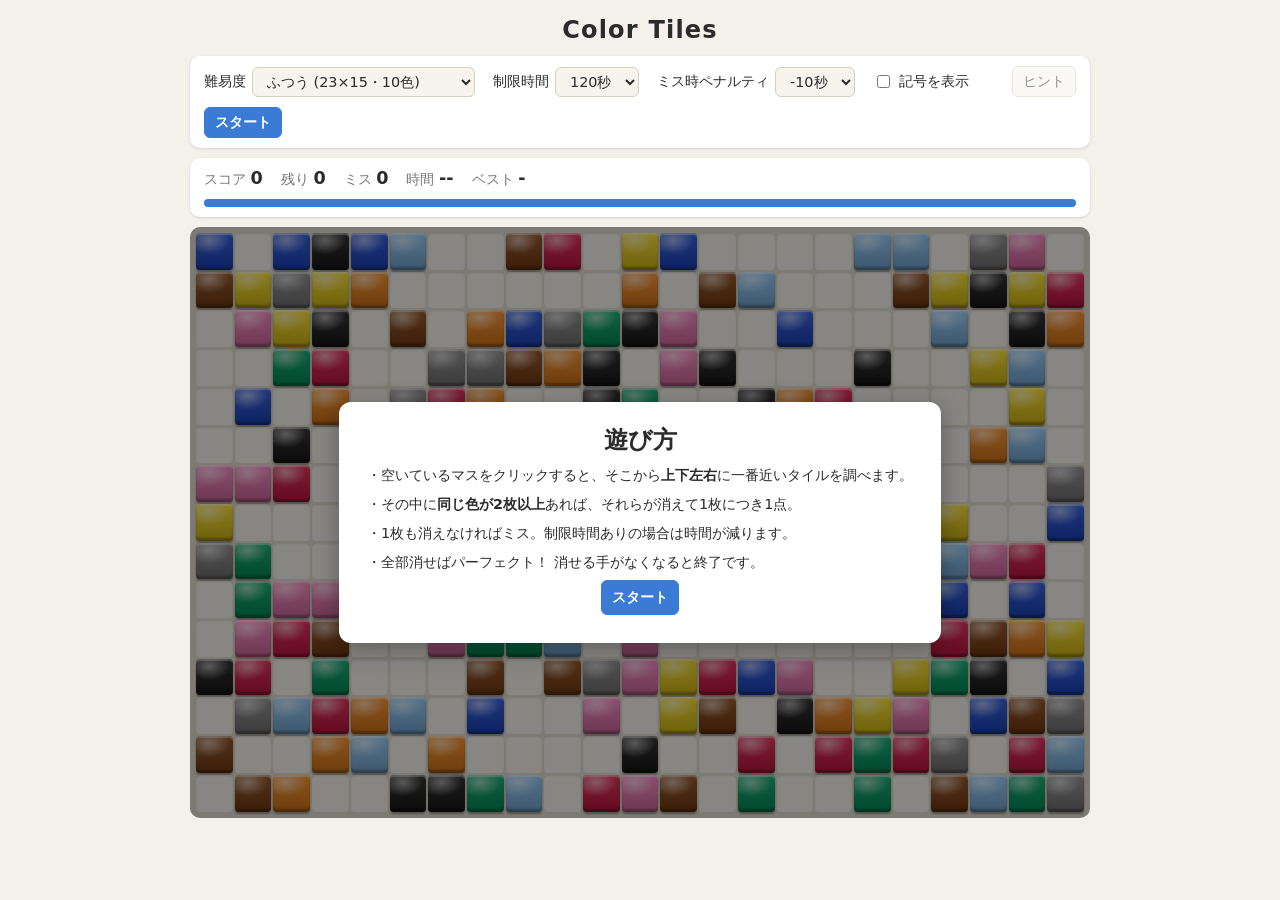
==== color-tiles/index.html @ a70d42db "Add color-tiles: Color Tiles style puzzle with difficulty and time options Click an empty cell to cl" ====
<!DOCTYPE html>
<html lang="ja">
<head>
<meta charset="UTF-8">
<meta name="viewport" content="width=device-width, initial-scale=1">
<title>Color Tiles</title>
<style>
  :root {
    --bg: #f4f1ea;
    --panel: #ffffff;
    --text: #2b2b2b;
    --muted: #777;
    --board: #e3ddd0;
    --cell: #f7f4ee;
    --line: #d6cfbf;
    --accent: #3a7bd5;
    --danger: #d64545;
    --tile-rim: ;
  }
  @media (prefers-color-scheme: dark) {
    :root {
      --bg: #1c1d21; --panel: #26282d; --text: #e8e8e8; --muted: #9a9a9a;
      --board: #33363c; --cell: #2a2c31; --line: #3f434a;
    }
    /* 黒タイルが背景に埋もれないよう縁取りを付ける */
    :root { --tile-rim: inset 0 0 0 1px rgba(255,255,255,.3), ; }
  }
  * { box-sizing: border-box; }
  body {
    margin: 0; background: var(--bg); color: var(--text);
    font-family: system-ui, "Segoe UI", "Hiragino Sans", "Yu Gothic UI", sans-serif;
    display: flex; flex-direction: column; align-items: center;
    padding: 16px; min-height: 100vh;
  }
  h1 { margin: 0 0 12px; font-size: 1.5rem; letter-spacing: .05em; }
  .controls, .status {
    background: var(--panel); border-radius: 10px; padding: 10px 14px;
    display: flex; flex-wrap: wrap; gap: 10px 18px; align-items: center;
    box-shadow: 0 1px 3px rgba(0,0,0,.12); margin-bottom: 10px;
    width: 100%; max-width: 900px;
  }
  label { font-size: .9rem; display: flex; gap: 6px; align-items: center; }
  select, button {
    font: inherit; font-size: .9rem; padding: 5px 10px; border-radius: 6px;
    border: 1px solid var(--line); background: var(--cell); color: var(--text);
  }
  button { cursor: pointer; }
  button.primary { background: var(--accent); color: #fff; border-color: var(--accent); font-weight: 600; }
  button:disabled { opacity: .5; cursor: default; }
  .spacer { flex: 1; }
  .stat { font-size: .9rem; color: var(--muted); }
  .stat b { color: var(--text); font-size: 1.1rem; font-variant-numeric: tabular-nums; }
  .timebar { flex-basis: 100%; height: 8px; background: var(--board); border-radius: 4px; overflow: hidden; }
  .timebar > div { height: 100%; width: 100%; background: var(--accent); transition: background .3s; }
  .timebar.low > div { background: var(--danger); }
  .timebar.hidden { display: none; }

  .wrap { position: relative; width: 100%; max-width: 900px; }
  #board {
    display: grid; gap: 2px; padding: 6px; background: var(--board);
    border-radius: 10px; user-select: none; touch-action: manipulation;
    container-type: inline-size;
  }
  .cell {
    aspect-ratio: 1; background-color: var(--cell); border-radius: 4px; cursor: pointer;
    position: relative; display: flex; align-items: center; justify-content: center;
    font-size: calc(100cqw / var(--cols) * 0.55); line-height: 1;
    /* 空きマスは少しへこんで見せる */
    box-shadow: inset 0 1px 2px rgba(0,0,0,.12);
  }
  /* タイル: 上面の光沢・下辺の影・落ち影で立体に見せる */
  .cell.t, .cell.vanish {
    cursor: default;
    background-image:
      radial-gradient(ellipse 80% 55% at 35% 20%, rgba(255,255,255,.55), rgba(255,255,255,0) 70%),
      linear-gradient(to bottom, rgba(255,255,255,.12), rgba(0,0,0,.22));
    box-shadow:
      var(--tile-rim)
      inset 0 2px 1px rgba(255,255,255,.45),
      inset 0 -3px 2px rgba(0,0,0,.28),
      0 2px 2px rgba(0,0,0,.35);
  }
  .cell.t { text-shadow: 0 1px 0 rgba(255,255,255,.25); }
  .cell.empty:hover { outline: 2px solid var(--accent); outline-offset: -2px; }
  .cell.trail { background-color: color-mix(in srgb, var(--accent) 25%, var(--cell)); }
  .cell.miss { background-color: color-mix(in srgb, var(--danger) 45%, var(--cell)); }

  /* ヒント: クリックすべきマスを黄色く点滅させ、波紋を広げる */
  .cell.hint {
    z-index: 3;
    animation: hint-blink .5s ease-in-out infinite alternate;
  }
  @keyframes hint-blink {
    from { background-color: #ffd54a; box-shadow: 0 0 0 3px #ff6d00, 0 0 12px 4px rgba(255,160,0,.9); }
    to   { background-color: #fff3b0; box-shadow: 0 0 0 3px #ffb300, 0 0 4px 1px rgba(255,160,0,.5); }
  }
  .cell.hint::after {
    content: ''; position: absolute; inset: 0; border-radius: 50%;
    border: 3px solid #ff6d00; pointer-events: none;
    animation: hint-ripple 1s ease-out infinite;
  }
  @keyframes hint-ripple {
    from { transform: scale(1); opacity: 1; }
    to   { transform: scale(4); opacity: 0; }
  }
  /* ヒントで消えるタイルと、そこまでの道筋 */
  .cell.hint-target { z-index: 2; animation: hint-target .5s ease-in-out infinite alternate; }
  @keyframes hint-target {
    from { transform: scale(1); outline: 3px solid #fff; outline-offset: 0; }
    to   { transform: scale(1.15); outline: 3px solid #ff6d00; outline-offset: 1px; }
  }
  .cell.hint-path { background-color: color-mix(in srgb, #ffb300 35%, var(--cell)); }

  .cell.vanish { animation: vanish .35s ease-out forwards; z-index: 1; }
  @keyframes vanish {
    0% { transform: scale(1); opacity: 1; }
    40% { transform: scale(1.25); opacity: .9; }
    100% { transform: scale(.2); opacity: 0; }
  }
  .shake { animation: shake .25s; }
  @keyframes shake { 25% { transform: translateX(-4px);} 75% { transform: translateX(4px);} }

  .overlay {
    position: absolute; inset: 0; display: flex; align-items: center; justify-content: center;
    background: rgba(0,0,0,.45); border-radius: 10px;
  }
  .overlay.hidden { display: none; }
  .card {
    background: var(--panel); padding: 22px 28px; border-radius: 12px; text-align: center;
    max-width: 90%; box-shadow: 0 6px 24px rgba(0,0,0,.3);
  }
  .card h2 { margin: 0 0 8px; }
  .card p { margin: 6px 0; line-height: 1.6; }
  .card .big { font-size: 2rem; font-weight: 700; }
  .rules { text-align: left; font-size: .9rem; }
  .penalty {
    position: absolute; pointer-events: none; font-weight: 700; color: var(--danger);
    font-size: 1rem; animation: floatup .8s ease-out forwards; z-index: 5; white-space: nowrap;
  }
  .gain { color: #2e9d52; }
  @keyframes floatup { from { opacity: 1; transform: translate(-50%, 0); } to { opacity: 0; transform: translate(-50%, -30px); } }
</style>
</head>
<body>
  <h1>Color Tiles</h1>

  <div class="controls">
    <label>難易度
      <select id="difficulty">
        <option value="easy">かんたん (15×10・6色)</option>
        <option value="normal" selected>ふつう (23×15・10色)</option>
        <option value="hard">むずかしい (25×17・12色)</option>
      </select>
    </label>
    <label>制限時間
      <select id="timeLimit">
        <option value="0">なし</option>
        <option value="60">60秒</option>
        <option value="120" selected>120秒</option>
        <option value="180">180秒</option>
        <option value="300">300秒</option>
      </select>
    </label>
    <label>ミス時ペナルティ
      <select id="penalty">
        <option value="0">なし</option>
        <option value="5">-5秒</option>
        <option value="10" selected>-10秒</option>
      </select>
    </label>
    <label><input type="checkbox" id="symbols"> 記号を表示</label>
    <div class="spacer"></div>
    <button id="hintBtn" disabled>ヒント</button>
    <button id="startBtn" class="primary">スタート</button>
  </div>

  <div class="status">
    <span class="stat">スコア <b id="score">0</b></span>
    <span class="stat">残り <b id="remain">0</b></span>
    <span class="stat">ミス <b id="misses">0</b></span>
    <span class="stat" id="timeLabel">時間 <b id="time">--</b></span>
    <span class="stat">ベスト <b id="best">-</b></span>
    <div class="timebar" id="timebar"><div></div></div>
  </div>

  <div class="wrap">
    <div id="board"></div>
    <div class="overlay" id="overlay">
      <div class="card" id="card">
        <h2>遊び方</h2>
        <div class="rules">
          <p>・空いているマスをクリックすると、そこから<b>上下左右</b>に一番近いタイルを調べます。</p>
          <p>・その中に<b>同じ色が2枚以上</b>あれば、それらが消えて1枚につき1点。</p>
          <p>・1枚も消えなければミス。制限時間ありの場合は時間が減ります。</p>
          <p>・全部消せばパーフェクト！ 消せる手がなくなると終了です。</p>
        </div>
        <p><button class="primary" onclick="startGame()">スタート</button></p>
      </div>
    </div>
  </div>

<script>
const DIFF = {
  easy:   { cols: 15, rows: 10, colors: 6,  per: 12 },
  normal: { cols: 23, rows: 15, colors: 10, per: 20 },
  hard:   { cols: 25, rows: 17, colors: 12, per: 24 },
};
// 通常の色覚・色覚多様性（P型/D型）の両方で差が大きくなるよう選んだ配色。
// 同系統の色は2色まで。先頭ほど識別しやすく、かんたんは先頭6色、ふつうは10色を使う。
const PALETTE = [
  '#e6194b', '#1f4fe0', '#ffe119', '#00a86b', '#8ecbff', '#ff8c1a',
  '#ff80c0', '#8a8a8a', '#1a1a1a', '#8b4513', '#b388ff', '#911eb4',
];
const SYMBOLS = ['●', '▲', '■', '◆', '★', '✚', '♥', '▼', '♣', '♠', '✖', '◎'];
const DIRS = [[0, -1], [0, 1], [-1, 0], [1, 0]];

const $ = id => document.getElementById(id);
const boardEl = $('board');

let cfg, grid, cells, score, remain, misses, hints;
let running = false, limit = 0, penaltySec = 10, penaltyTotal = 0, startTime = 0, rafId = 0;

function storageGet(k) { try { return localStorage.getItem(k); } catch { return null; } }
function storageSet(k, v) { try { localStorage.setItem(k, v); } catch {} }
function modeKey() { return `colortiles:${$('difficulty').value}:${$('timeLimit').value}:${$('penalty').value}`; }
function showBest() { $('best').textContent = storageGet(modeKey()) ?? '-'; }

function shuffle(a) {
  for (let i = a.length - 1; i > 0; i--) {
    const j = Math.floor(Math.random() * (i + 1));
    [a[i], a[j]] = [a[j], a[i]];
  }
  return a;
}

function buildBoard() {
  cfg = DIFF[$('difficulty').value];
  const n = cfg.cols * cfg.rows;
  const tiles = [];
  for (let c = 0; c < cfg.colors; c++) for (let k = 0; k < cfg.per; k++) tiles.push(c);
  while (tiles.length < n) tiles.push(-1);
  grid = shuffle(tiles);

  boardEl.style.gridTemplateColumns = `repeat(${cfg.cols}, 1fr)`;
  boardEl.style.setProperty('--cols', cfg.cols);
  boardEl.innerHTML = '';
  cells = [];
  for (let i = 0; i < n; i++) {
    const d = document.createElement('div');
    d.className = 'cell';
    d.dataset.i = i;
    boardEl.appendChild(d);
    cells.push(d);
    paint(i);
  }
}

function paint(i) {
  const d = cells[i], c = grid[i];
  d.classList.toggle('t', c >= 0);
  d.classList.toggle('empty', c < 0);
  d.style.backgroundColor = c >= 0 ? PALETTE[c] : '';
  d.textContent = c >= 0 && $('symbols').checked ? SYMBOLS[c] : '';
  d.style.color = c >= 0 ? symbolColor(PALETTE[c]) : '';
}

// タイルの明るさに応じて記号を白か黒にする
function symbolColor(hex) {
  const [r, g, b] = [1, 3, 5].map(i => parseInt(hex.substr(i, 2), 16));
  return (r * 299 + g * 587 + b * 114) / 1000 > 150 ? 'rgba(0,0,0,.6)' : 'rgba(255,255,255,.85)';
}

// 上下左右それぞれで最も近いタイルを探す
function probe(i) {
  const x = i % cfg.cols, y = Math.floor(i / cfg.cols);
  const found = [];
  for (const [dx, dy] of DIRS) {
    let cx = x + dx, cy = y + dy;
    const path = [];
    while (cx >= 0 && cx < cfg.cols && cy >= 0 && cy < cfg.rows) {
      const j = cy * cfg.cols + cx;
      if (grid[j] >= 0) { found.push({ j, color: grid[j], path }); break; }
      path.push(j);
      cx += dx; cy += dy;
    }
  }
  const count = {};
  for (const f of found) count[f.color] = (count[f.color] || 0) + 1;
  return found.filter(f => count[f.color] >= 2);
}

function findMove() {
  for (let i = 0; i < grid.length; i++) if (grid[i] < 0 && probe(i).length) return i;
  return -1;
}

function floatText(i, text, cls) {
  const d = cells[i];
  const el = document.createElement('div');
  el.className = 'penalty ' + (cls || '');
  el.textContent = text;
  el.style.left = (d.offsetLeft + d.offsetWidth / 2) + 'px';
  el.style.top = (d.offsetTop - 4) + 'px';
  document.querySelector('.wrap').appendChild(el);
  setTimeout(() => el.remove(), 800);
}

function onClick(e) {
  const d = e.target.closest('.cell');
  if (!d || !running) return;
  const i = +d.dataset.i;
  if (grid[i] >= 0) return;
  clearHint();

  const hit = probe(i);
  if (hit.length) {
    const trail = [i];
    for (const h of hit) {
      trail.push(...h.path);
      const c = cells[h.j];
      grid[h.j] = -1;
      c.classList.remove('t');
      c.classList.add('empty');
      c.classList.add('vanish');
      setTimeout(() => { c.classList.remove('vanish'); paint(h.j); }, 350);
    }
    for (const t of trail) cells[t].classList.add('trail');
    setTimeout(() => trail.forEach(t => cells[t].classList.remove('trail')), 250);
    score += hit.length;
    remain -= hit.length;
    floatText(i, '+' + hit.length, 'gain');
  } else {
    misses++;
    d.classList.add('miss');
    setTimeout(() => d.classList.remove('miss'), 250);
    boardEl.classList.remove('shake'); void boardEl.offsetWidth; boardEl.classList.add('shake');
    if (limit && penaltySec) {
      penaltyTotal += penaltySec;
      floatText(i, `-${penaltySec}秒`);
    } else {
      floatText(i, 'ミス');
    }
  }
  updateStats();

  if (remain === 0) return endGame('perfect');
  if (findMove() < 0) return endGame('nomove');
}

function updateStats() {
  $('score').textContent = score;
  $('remain').textContent = remain;
  $('misses').textContent = misses;
}

function fmt(sec) {
  sec = Math.max(0, sec);
  const m = Math.floor(sec / 60), s = Math.floor(sec % 60);
  return `${m}:${String(s).padStart(2, '0')}`;
}

function tick() {
  if (!running) return;
  const elapsed = (performance.now() - startTime) / 1000;
  if (limit) {
    const left = limit - elapsed - penaltyTotal;
    $('time').textContent = fmt(Math.ceil(left));
    const ratio = Math.max(0, left / limit);
    $('timebar').firstElementChild.style.width = (ratio * 100) + '%';
    $('timebar').classList.toggle('low', left <= 15);
    if (left <= 0) return endGame('timeup');
  } else {
    $('time').textContent = fmt(elapsed);
  }
  rafId = requestAnimationFrame(tick);
}

function startGame() {
  cancelAnimationFrame(rafId);
  limit = +$('timeLimit').value;
  penaltySec = +$('penalty').value;
  buildBoard();
  score = 0; misses = 0; hints = 0; penaltyTotal = 0;
  remain = cfg.colors * cfg.per;
  updateStats();
  showBest();
  $('timebar').classList.toggle('hidden', !limit);
  $('timebar').classList.remove('low');
  $('timeLabel').firstChild.textContent = limit ? '残り時間 ' : '経過 ';
  $('overlay').classList.add('hidden');
  $('hintBtn').disabled = false;
  $('startBtn').textContent = 'やり直す';
  running = true;
  startTime = performance.now();
  if (findMove() < 0) return endGame('nomove');
  tick();
}

function endGame(reason) {
  running = false;
  clearHint();
  cancelAnimationFrame(rafId);
  $('hintBtn').disabled = true;
  const elapsed = (performance.now() - startTime) / 1000;

  const key = modeKey();
  const prev = +(storageGet(key) ?? -1);
  const isBest = score > prev;
  if (isBest) storageSet(key, score);
  showBest();

  const title = { perfect: 'パーフェクト！', timeup: 'タイムアップ', nomove: 'もう消せる手がありません' }[reason];
  const total = cfg.colors * cfg.per;
  $('card').innerHTML = `
    <h2>${title}</h2>
    <p class="big">${score} / ${total}</p>
    <p>ミス ${misses} 回 ・ ヒント ${hints} 回 ・ 時間 ${fmt(elapsed)}</p>
    ${isBest ? '<p>🎉 ベストスコア更新！</p>' : ''}
    <p><button class="primary" onclick="startGame()">もう一度</button></p>`;
  $('overlay').classList.remove('hidden');
}

let hintTimer = 0;
function clearHint() {
  clearTimeout(hintTimer);
  for (const c of boardEl.querySelectorAll('.hint, .hint-target, .hint-path'))
    c.classList.remove('hint', 'hint-target', 'hint-path');
}
$('hintBtn').onclick = () => {
  if (!running) return;
  const i = findMove();
  if (i < 0) return;
  hints++;
  clearHint();
  void boardEl.offsetWidth;
  cells[i].classList.add('hint');
  for (const h of probe(i)) {
    cells[h.j].classList.add('hint-target');
    h.path.forEach(j => cells[j].classList.add('hint-path'));
  }
  hintTimer = setTimeout(clearHint, 4000);
};
$('startBtn').onclick = startGame;
for (const id of ['difficulty', 'timeLimit', 'penalty']) {
  $(id).onchange = () => { showBest(); if (!running) { buildBoard(); } };
}
$('symbols').checked = storageGet('colortiles:symbols') === '1';
$('symbols').onchange = () => {
  storageSet('colortiles:symbols', $('symbols').checked ? '1' : '0');
  cells.forEach((_, i) => paint(i));
};
$('penalty').closest('label').title = '制限時間ありのときだけ有効';
boardEl.addEventListener('click', onClick);

buildBoard();
showBest();
</script>
</body>
</html>
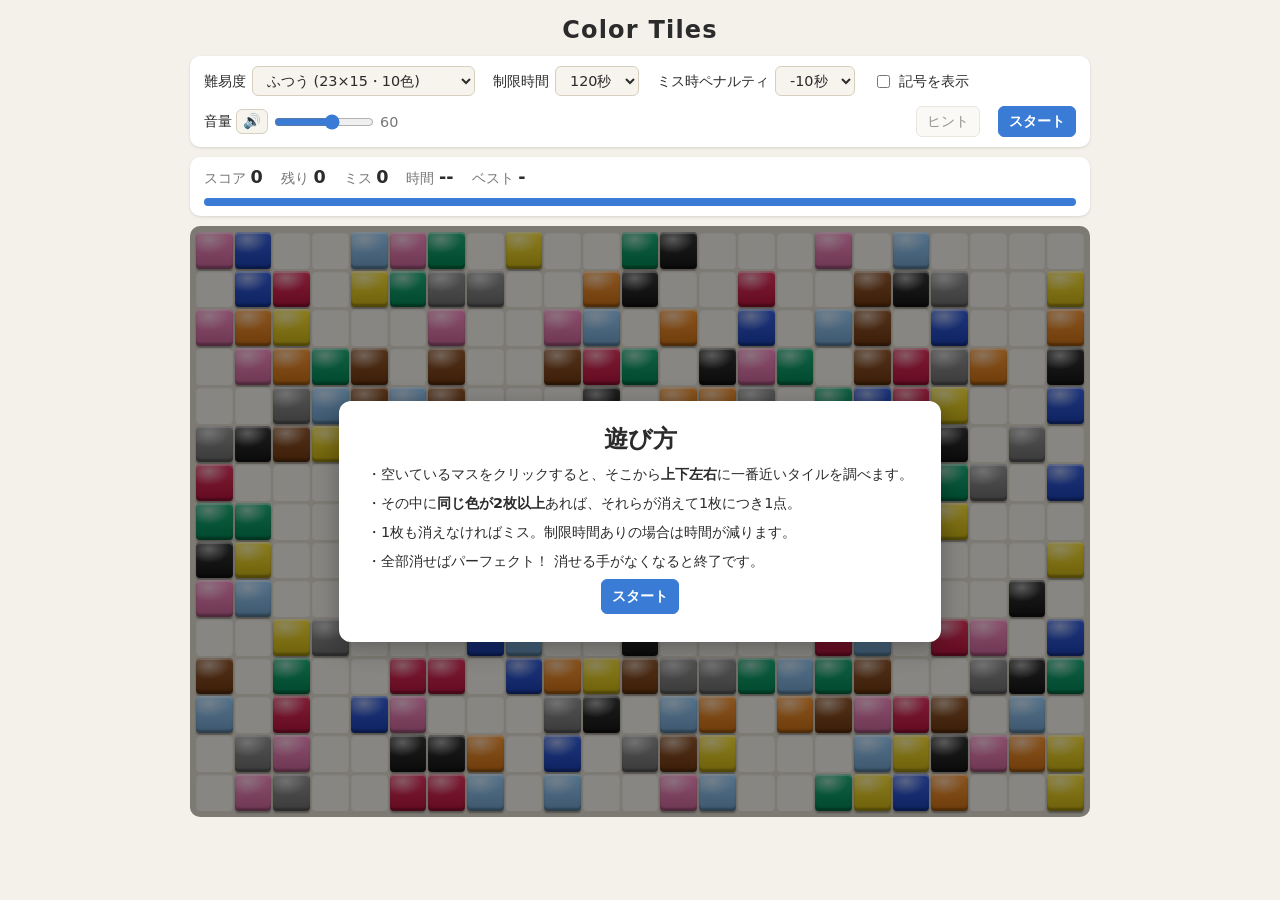
==== commit 527c1a5d: "color-tiles: Add pop and miss sound effects with volume control Clearing tiles plays a short popping" ====
--- a/color-tiles/index.html
+++ b/color-tiles/index.html
@@ -48,6 +48,10 @@
   button.primary { background: var(--accent); color: #fff; border-color: var(--accent); font-weight: 600; }
   button:disabled { opacity: .5; cursor: default; }
   .spacer { flex: 1; }
+  .volume { font-size: .9rem; display: flex; gap: 4px; align-items: center; }
+  .volume button { padding: 3px 6px; min-width: 2.2em; }
+  .volume input[type=range] { width: 100px; accent-color: var(--accent); }
+  .volume output { min-width: 2.5em; font-variant-numeric: tabular-nums; color: var(--muted); }
   .stat { font-size: .9rem; color: var(--muted); }
   .stat b { color: var(--text); font-size: 1.1rem; font-variant-numeric: tabular-nums; }
   .timebar { flex-basis: 100%; height: 8px; background: var(--board); border-radius: 4px; overflow: hidden; }
@@ -169,6 +173,11 @@
       </select>
     </label>
     <label><input type="checkbox" id="symbols"> 記号を表示</label>
+    <div class="volume" role="group" aria-label="音量">音量
+      <button type="button" id="muteBtn" aria-label="ミュート切り替え">🔊</button>
+      <input type="range" id="volume" min="0" max="100" step="5" value="60" aria-label="音量">
+      <output id="volumeOut">60</output>
+    </div>
     <div class="spacer"></div>
     <button id="hintBtn" disabled>ヒント</button>
     <button id="startBtn" class="primary">スタート</button>
@@ -292,6 +301,113 @@
 function findMove() {
   for (let i = 0; i < grid.length; i++) if (grid[i] < 0 && probe(i).length) return i;
   return -1;
+}
+
+// ---- 効果音（Web Audio で合成するので音声ファイル不要） ----
+let audioCtx = null, masterGain = null;
+let volume = 60, muted = false;
+
+function audio() {
+  if (!audioCtx) {
+    const AC = window.AudioContext || window.webkitAudioContext;
+    if (!AC) return null;
+    audioCtx = new AC();
+    masterGain = audioCtx.createGain();
+    masterGain.connect(audioCtx.destination);
+    applyVolume();
+  }
+  if (audioCtx.state === 'suspended') audioCtx.resume();
+  return audioCtx;
+}
+
+function applyVolume() {
+  // 聴感に合わせて2乗カーブにする
+  if (masterGain) masterGain.gain.value = muted ? 0 : (volume / 100) ** 2;
+  $('muteBtn').textContent = muted || volume === 0 ? '🔇' : volume < 50 ? '🔉' : '🔊';
+  $('volumeOut').textContent = muted ? 'ミュート' : volume;
+}
+
+function tone(ctx, { freq, endFreq = freq, start = 0, dur = 0.2, type = 'sine', peak = 0.3, filter }) {
+  const t0 = ctx.currentTime + start;
+  const osc = ctx.createOscillator();
+  const g = ctx.createGain();
+  osc.type = type;
+  osc.frequency.setValueAtTime(freq, t0);
+  if (endFreq !== freq) osc.frequency.exponentialRampToValueAtTime(endFreq, t0 + dur);
+  g.gain.setValueAtTime(0.0001, t0);
+  g.gain.exponentialRampToValueAtTime(peak, t0 + 0.01);
+  g.gain.exponentialRampToValueAtTime(0.0001, t0 + dur);
+  let node = osc;
+  if (filter) {
+    const f = ctx.createBiquadFilter();
+    f.type = 'lowpass';
+    f.frequency.value = filter;
+    osc.connect(f);
+    node = f;
+  }
+  node.connect(g);
+  g.connect(masterGain);
+  osc.start(t0);
+  osc.stop(t0 + dur + 0.02);
+}
+
+// ホワイトノイズ（はじける音の「パチッ」成分に使う）
+let noiseBuf = null;
+function noise(ctx) {
+  if (!noiseBuf) {
+    noiseBuf = ctx.createBuffer(1, ctx.sampleRate * 0.2, ctx.sampleRate);
+    const d = noiseBuf.getChannelData(0);
+    for (let i = 0; i < d.length; i++) d[i] = Math.random() * 2 - 1;
+  }
+  return noiseBuf;
+}
+
+// 泡がはじけるような短い「ポンッ」: 急降下する音程 + 一瞬のノイズ
+function pop(ctx, start, pitch) {
+  const t0 = ctx.currentTime + start;
+
+  const osc = ctx.createOscillator();
+  const og = ctx.createGain();
+  osc.type = 'sine';
+  osc.frequency.setValueAtTime(pitch, t0);
+  osc.frequency.exponentialRampToValueAtTime(pitch * 0.25, t0 + 0.07);
+  og.gain.setValueAtTime(0.0001, t0);
+  og.gain.exponentialRampToValueAtTime(0.5, t0 + 0.003);
+  og.gain.exponentialRampToValueAtTime(0.0001, t0 + 0.09);
+  osc.connect(og).connect(masterGain);
+  osc.start(t0);
+  osc.stop(t0 + 0.1);
+
+  const src = ctx.createBufferSource();
+  src.buffer = noise(ctx);
+  const bp = ctx.createBiquadFilter();
+  bp.type = 'bandpass';
+  bp.frequency.value = pitch * 3;
+  bp.Q.value = 1.2;
+  const ng = ctx.createGain();
+  ng.gain.setValueAtTime(0.0001, t0);
+  ng.gain.exponentialRampToValueAtTime(0.45, t0 + 0.002);
+  ng.gain.exponentialRampToValueAtTime(0.0001, t0 + 0.04);
+  src.connect(bp).connect(ng).connect(masterGain);
+  src.start(t0, Math.random() * 0.1);
+  src.stop(t0 + 0.05);
+}
+
+// 消えたタイル1枚ごとに少しずつずらして、はじける音を重ねる
+function playClear(n) {
+  const ctx = audio();
+  if (!ctx || muted || volume === 0) return;
+  for (let k = 0; k < n; k++) {
+    pop(ctx, k * 0.035 + Math.random() * 0.01, 700 + Math.random() * 350 + k * 60);
+  }
+}
+
+// 失敗: 低く下がるブザー音
+function playMiss() {
+  const ctx = audio();
+  if (!ctx || muted || volume === 0) return;
+  tone(ctx, { freq: 180, endFreq: 90, dur: 0.28, type: 'sawtooth', peak: 0.22, filter: 900 });
+  tone(ctx, { freq: 120, endFreq: 70, start: 0.02, dur: 0.3, type: 'square', peak: 0.1, filter: 500 });
 }
 
 function floatText(i, text, cls) {
@@ -329,8 +445,10 @@
     score += hit.length;
     remain -= hit.length;
     floatText(i, '+' + hit.length, 'gain');
+    playClear(hit.length);
   } else {
     misses++;
+    playMiss();
     d.classList.add('miss');
     setTimeout(() => d.classList.remove('miss'), 250);
     boardEl.classList.remove('shake'); void boardEl.offsetWidth; boardEl.classList.add('shake');
@@ -444,6 +562,28 @@
 for (const id of ['difficulty', 'timeLimit', 'penalty']) {
   $(id).onchange = () => { showBest(); if (!running) { buildBoard(); } };
 }
+{
+  const v = storageGet('colortiles:volume');
+  if (v !== null && !isNaN(+v)) volume = +v;
+  muted = storageGet('colortiles:muted') === '1';
+  $('volume').value = volume;
+  applyVolume();
+}
+$('volume').oninput = () => {
+  volume = +$('volume').value;
+  muted = false;
+  storageSet('colortiles:volume', volume);
+  storageSet('colortiles:muted', '0');
+  applyVolume();
+};
+// 調整し終えたら試し聴き
+$('volume').onchange = () => playClear(2);
+$('muteBtn').onclick = () => {
+  muted = !muted;
+  storageSet('colortiles:muted', muted ? '1' : '0');
+  applyVolume();
+  if (!muted) playClear(2);
+};
 $('symbols').checked = storageGet('colortiles:symbols') === '1';
 $('symbols').onchange = () => {
   storageSet('colortiles:symbols', $('symbols').checked ? '1' : '0');
